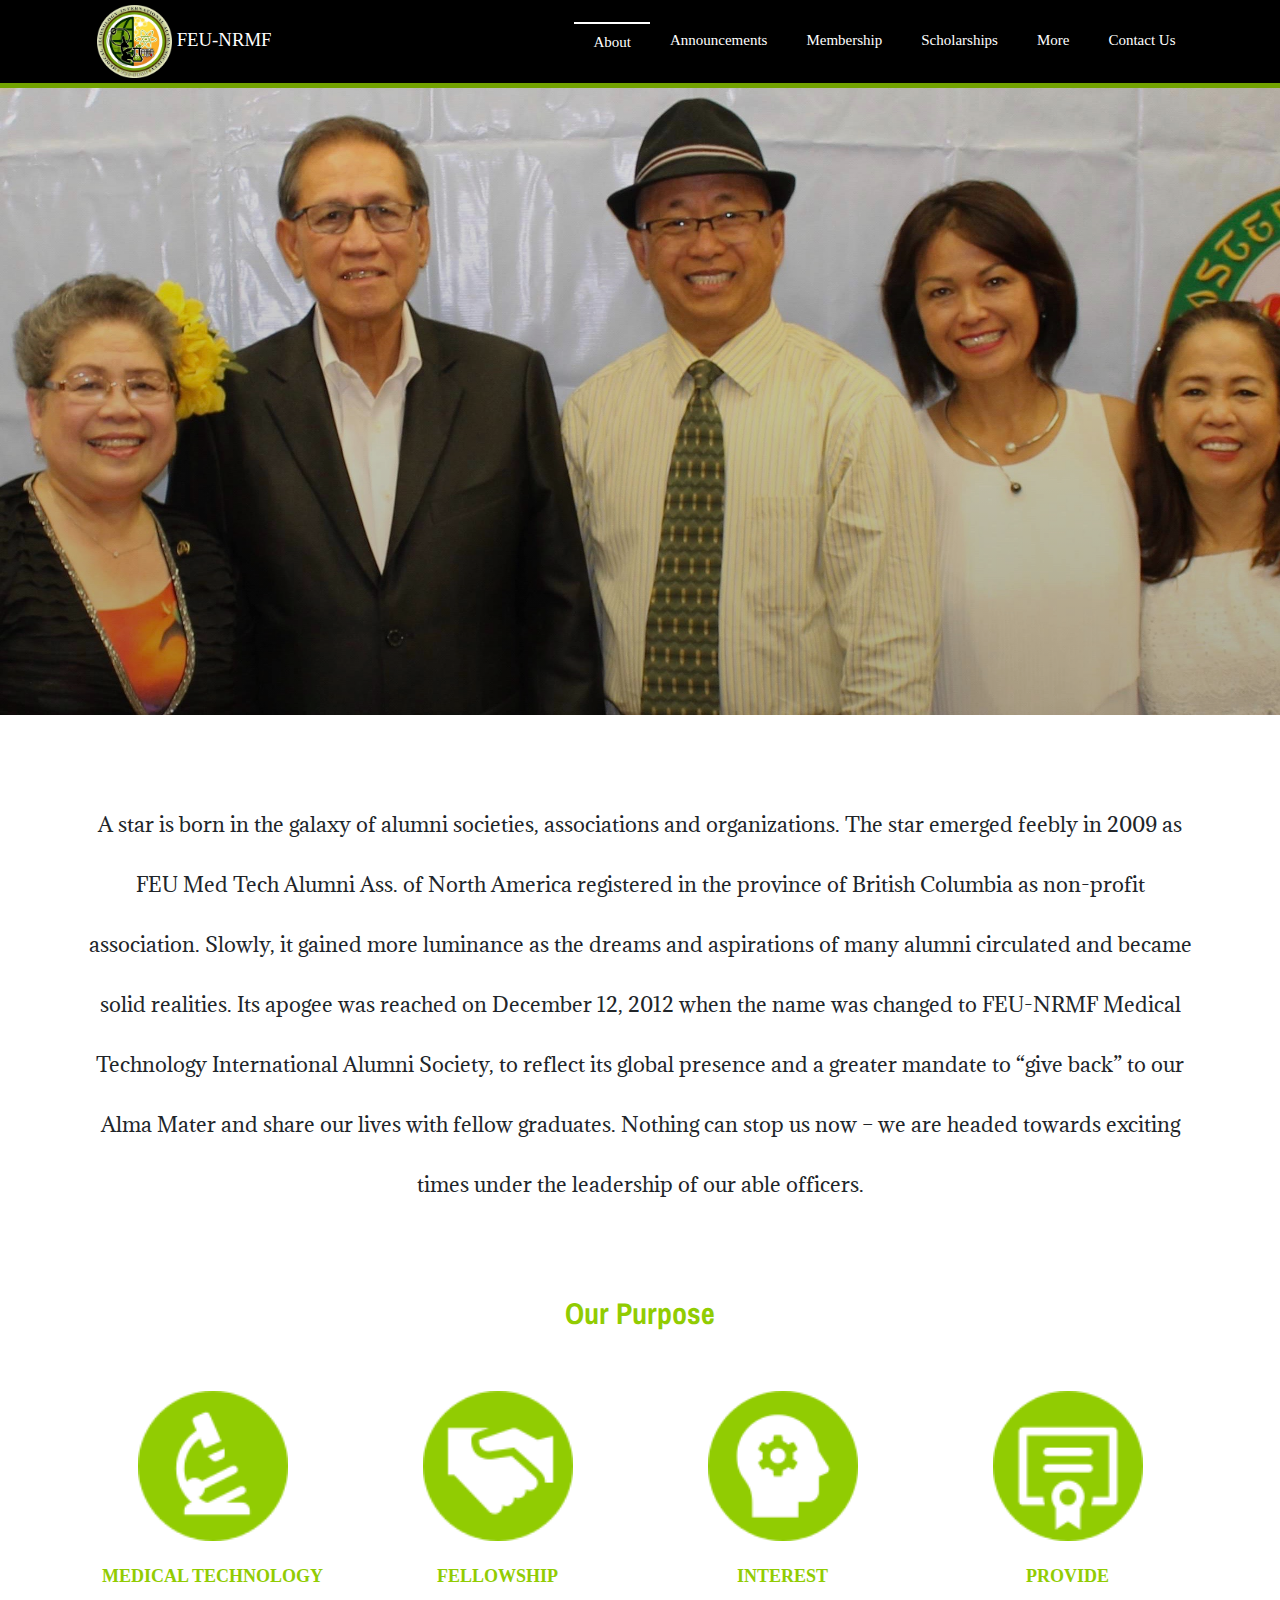
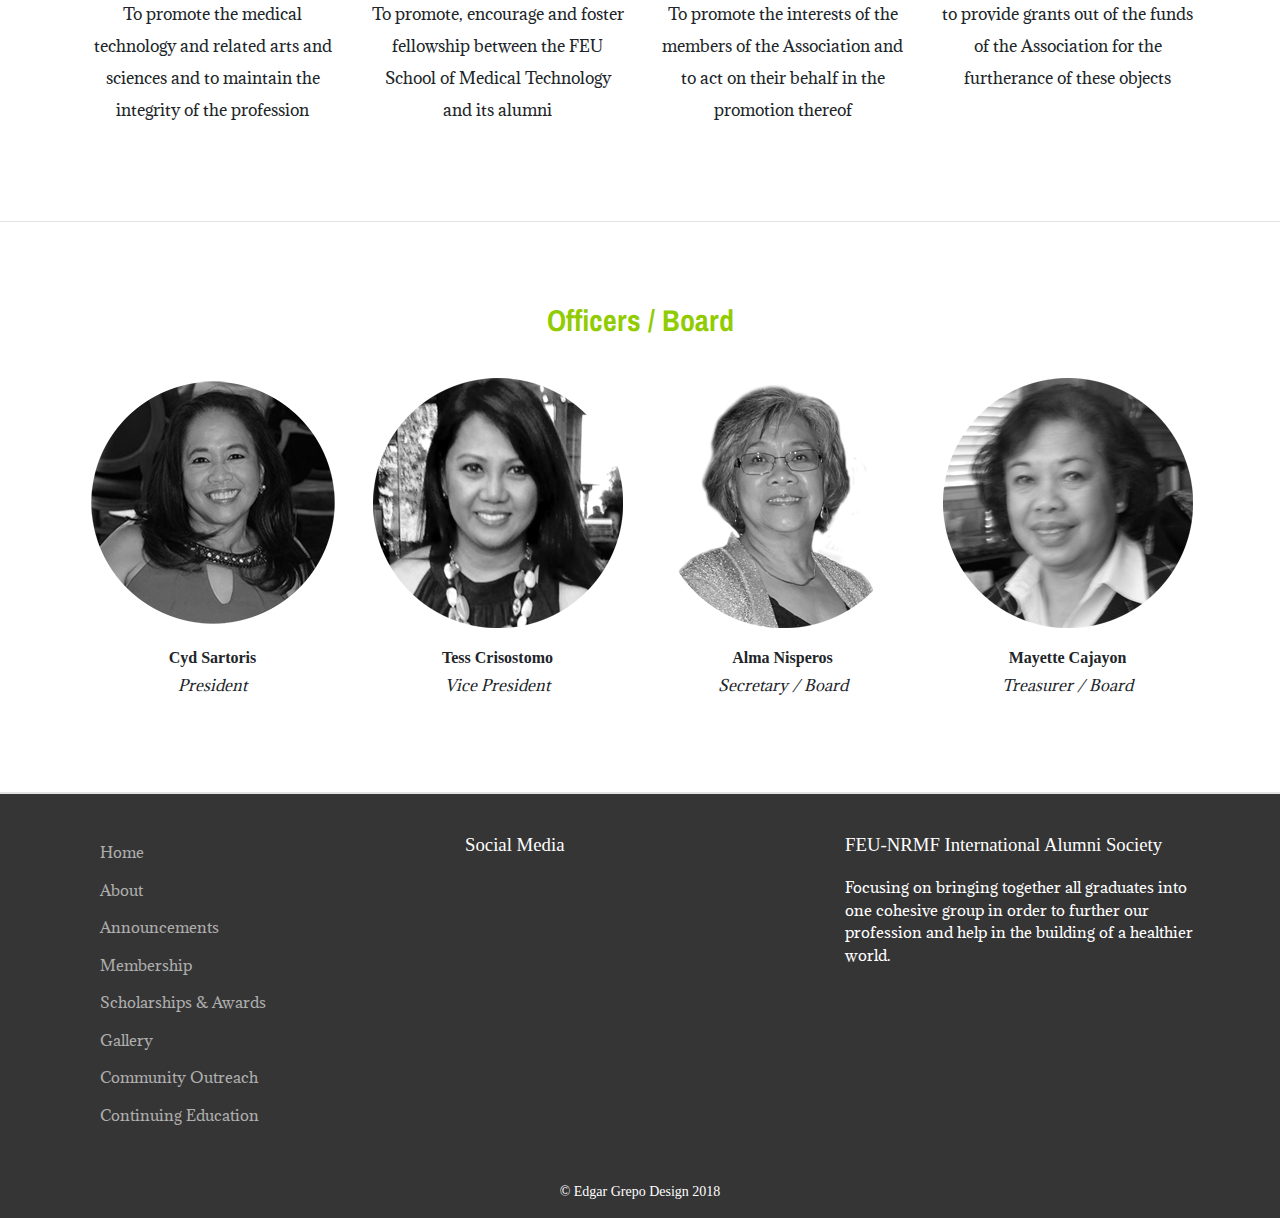
==== about.html @ 4cdd5576 "restarted project with differifferent design" ====
<!DOCTYPE html>
<html lang="en">
<head>
    <meta http-equiv="Content-Type" content="text/html" charset="UTF-8">
    <meta charset="UTF-8">
    <meta name="viewport" content="width=device-width, initial-scale=1.0">
    <meta name="description" content="">
    <meta name="author" content="">

    <meta http-equiv="X-UA-Compatible" content="ie=edge">
    <title>FEU-NRMF International Alumni Society</title>
    <link rel="icon" href="assets/img/feu-international-logo.png">
    <link rel="stylesheet" href="assets/css/fontawesome/css/fontawesome.css">
    <link rel="stylesheet" href="assets/css/bootstrap.css">
    <link rel="stylesheet" href="https://use.fontawesome.com/releases/v5.1.0/css/all.css" integrity="sha384-lKuwvrZot6UHsBSfcMvOkWwlCMgc0TaWr+30HWe3a4ltaBwTZhyTEggF5tJv8tbt" crossorigin="anonymous">
    <link rel="stylesheet" href="assets/css/custom.css">

    <link href="https://fonts.googleapis.com/css?family=Homenaje" rel="stylesheet">
    <link href="https://fonts.googleapis.com/css?family=Adamina" rel="stylesheet">
    <link href="https://fonts.googleapis.com/css?family=Archivo+Narrow" rel="stylesheet">



    <!--[if lt IE9]>
    <script src="https://oss.maxcdn.com/html5shiv/3.7.2/html5shiv.min.js"></script>
    <script src="https://oss.maxcdn.com/respond/1.4.2/respond.min.js"></script>
    <![endif]-->
</head>

<body>

    <header class="site-header">
    
        <nav class="navbar navbar-expand-lg navbar-custom fixed-top">
            <div class="container">
                    <a href="index.html" class="navbar-brand">
                        <img src="assets/img/feu-international-logo.png" alt="navbar brand logo" width="75px"> FEU-NRMF
                    </a><!-- end navbar brand -->

                    <button class="navbar-toggler" type="button" data-toggle="collapse" data-target="#myTogglerNav" aria-controls="myTogglerNav" aria-expanded="false" aria-label="Toggle Navigation">
                            <i class="fas fa-bars fa-lg"></i>
                    </button>

                    <div class="collapse navbar-collapse" id="myTogglerNav">
                        <ul class="navbar-nav ml-auto">
                            <li class="nav-item">
                                <a class="nav-link" href="index.html"><i class="fas fa-home"></i> <span class="sr-only">(current page)</span></a>
                            </li>
                            <li class="nav-item active">
                                <a href="who.html" class="nav-link">About</a>
                            </li>
                            <li class="nav-item">
                                <a href="announcements.html" class="nav-link">Announcements</a>
                            </li>
                            <li class="nav-item">
                                <a href="membership.html" class="nav-link">Membership</a>
                            </li>
                            <li class="nav-item">
                                <a href="scholarship.html" class="nav-link">Scholarships</a>
                            </li>
                            <li class="nav-item">
                                <a href="more.html" class="nav-link">More</a>
                            </li>
                            <li class="nav-item">
                                <a href="contact.html" class="nav-link">Contact Us</a>
                            </li>
                        </ul>
                    </div>

            </div><!-- end container -->
        </nav><!-- end nav -->
    </header><!-- endHeader -->

    <!--============================ PAGE FEATURE IMG ============================ -->

    <section class="page-feature-img">

    </section>

    <!--============================ ABOUT BLURB ============================ -->

    <section class="star">
        <div class="container">
            <p>A star is born in the galaxy of alumni societies, associations and organizations. The star emerged feebly in 2009 as FEU Med Tech Alumni Ass. of North America registered in the province of British Columbia as non-profit association. Slowly, it gained more luminance as the dreams and aspirations of many alumni circulated and became solid realities. Its apogee was reached on December 12, 2012 when the name was changed to FEU-NRMF Medical Technology International Alumni Society, to reflect its global presence and a greater mandate to “give back” to our Alma Mater and share our lives with fellow graduates. Nothing can stop us now – we are headed towards exciting times under the leadership of our able officers.</p>
        

        <div class="purpose">
            <h2 class="h-style">Our Purpose</h2>
                
                <div class="row">

                    <div class="purpose-icons col-sm-3">
                        <img src="assets/img/microscope.png" alt="microscope icon">
                        <h4>Medical Technology</h4>
                        <p>To promote the medical technology and related arts and sciences and to maintain the integrity of the profession</p>
                    </div><!-- col -->

                    <div class="purpose-icons col-sm-3">
                        <img src="assets/img/handshake.png" alt="handshake icon">
                        <h4>Fellowship</h4>
                        <p>To promote, encourage and foster fellowship between the FEU School of Medical Technology and its alumni</p>
                    </div><!-- col -->

                    <div class="purpose-icons col-sm-3">
                        <img src="assets/img/learning.png" alt="learning icon">
                        <h4>Interest</h4>
                        <p>To promote the interests of the members of the Association and to act on their behalf in the promotion thereof</p>
                    </div><!-- col -->

                    <div class="purpose-icons col-sm-3">
                        <img src="assets/img/diploma.png" alt="diploma icon">
                        <h4>Provide</h4>
                        <p>to provide grants out of the funds of the Association for the furtherance of these objects</p>
                    </div><!-- col -->

                    
                </div><!-- row -->
            </div><!-- purpose -->

        </div>
    </section><!-- star -->

    <section class="officers">
        <div class="container">
            <h2 class="h-style">Officers / Board</h2>

            <div class="row">
                
                <div class="officer-profile col-sm-3">
                    <img src="assets/img/cyd-pro.png" alt="president cyd photo">
                    <h4>Cyd Sartoris</h4>
                    <p>President</p>
                </div><!-- officer-profile -->
                
                <div class="officer-profile col-sm-3">
                    <img src="assets/img/tess-cristomo.png" alt="vice president tess photo">
                    <h4>Tess Crisostomo</h4>
                    <p>Vice President</p>
                </div><!-- officer-profile -->
                
                <div class="officer-profile col-sm-3">
                    <img src="assets/img/alma.png" alt="Treasurer alma photo">
                    <h4>Alma Nisperos</h4>
                    <p>Secretary / Board</p>
                </div><!-- officer-profile -->

                <div class="officer-profile col-sm-3">
                    <img src="assets/img/mayette.png" alt="Treasurer Mayette photo">
                    <h4>Mayette Cajayon</h4>
                    <p>Treasurer / Board</p>
                </div><!-- officer-profile -->

                        
            </div><!-- row -->
        </div><!-- container -->
    </section>
    

    <!--============================ FOOTER ============================ -->
    <footer>
        <div class="container">
            <div class="row">
                <div class="col-sm-4">
                    <nav class="nav flex-column">
                        <a class="nav-link" href="#">Home</a>
                        <a class="nav-link" href="#">About</a>
                        <a class="nav-link" href="#">Announcements</a>
                        <a class="nav-link" href="#">Membership</a>                        
                        <a class="nav-link" href="#">Scholarships & Awards</a>             
                        <a class="nav-link" href="#">Gallery</a>                                   
                        <a class="nav-link" href="#">Community Outreach</a>                        
                        <a class="nav-link" href="#">Continuing Education</a>                        
                    </nav>
                </div><!-- end col -->

                <div class="col-sm-4">
                    <div class="footer-social-media">
                        <h5>Social Media</h5>
                        <a href="https://www.facebook.com/FEU.NRMFmtias">
                            <i class="fab fa-facebook fa-4x"></i>
                        </a>
                    </div><!-- footer-social-media -->
                </div>

                <div class="col-sm-4">
                    <div class="footer-blurb">
                        <h5>FEU-NRMF International Alumni Society</h5>
                        <p>Focusing on bringing together all graduates into one cohesive group in order to further our profession and help in the building of a healthier world.</p>
                    </div>
                </div><!-- col -->
            </div><!-- row -->
        </div><!-- container -->
        
    </footer><!-- footer -->
    <section class="footer-copyright">
        <h5>&copy; Edgar Grepo Design 2018</h5>
    </section><!-- footer-copyright -->
    
    <script src="https://ajax.googleapis.com/ajax/libs/jquery/3.3.1/jquery.min.js"></script>
    <script src="assets/js/jquery-3.3.1.min.js"></script>
    <script src="https://cdnjs.cloudflare.com/ajax/libs/popper.js/1.14.3/umd/popper.min.js" integrity="sha384-ZMP7rVo3mIykV+2+9J3UJ46jBk0WLaUAdn689aCwoqbBJiSnjAK/l8WvCWPIPm49" crossorigin="anonymous"></script>
    <script src="assets/js/bootstrap.min.js"></script>
    <script src="assets/js/main.js"></script>

</body>

</html>
---- assets/css/custom.css ----
* {
    font-family: 'Adamina', sans-serif;
    margin: 0;
    padding: 0;
    font-size: 15px;
}


/********* GLOBAL *********/
.navbar {
    padding: 0;
}

.h-style {
    font-family: 'Archivo Narrow';
    color: #91cc02;
    font-weight: 800;
}

.btn {
    font-family: 'Raleway';
}

.btn-orn {
    background-color: orange;
    color: white;
}

.btn-orn:hover {
    color: white;
    position: relative;
    left:1px;
}

.btn-xl {
    padding: 15px 60px;
    font-size: 14px;
    font-weight: 700;
}
.active {
    border-top: 2px solid white;
}

footer  {
    background:#353535;
    padding: 40px 0;
    color: white;
 }
 
 footer h5 {
     color: white;
     font-family: "Raleway";
     margin-bottom: 20px;
 }
 
 footer a {
     color: #adadad;
 }

 footer a:hover {
     color: white;
 }
 
 footer a i {
     color: white;
 }
 
 footer a i:hover {
     color:#49a1ff;
 }
 
 .footer-copyright {
     background: #353535;
     text-align: center;
     color: white;
     padding: 10px 0;
     font-family: "Raleway";
 }
 
 .footer-copyright h5 {
     font-size: 14px;
 }



/******** HOME ********/



.navbar-custom {
    background-color: black;
    
}
.navbar a {
    color: white;
    font-family: 'Raleway';
    margin: 0 12px;
}

.navbar a:hover {
    position: relative;
    left: 1px;
}

.active:hover {
    border-top: 2px solid #72a200;
    color:#72a200;
    transition: all 0.s ease;
    position: relative;
    left: 1px;
}

.navbar {
    border-bottom: 5px solid #72a200;
}

.navbar-toggler i {
    color: white;
}

nav.navbar.shrink {
    width: 100%;
    min-height: 20px;
    box-shadow: 0 1px 0 0 #dadada;

    left: 0px;
    transition: all 1s ease;

}
nav.navbar.shrink .navbar-brand  img{
  width: 50px;
  transition: all 0.5s ease;
}
nav.navbar.shrink a {
  font-size: 14px;
  padding-bottom: 10px !important;
  padding-top: 10px !important;
  transition: all 1s ease;
}
nav.navbar.shrink .navbar-toggler {
  margin: 8px 15px 8px 0;
  padding: 4px 5px;
  transition: all 1.5s ease;
}

.feature-img,
.page-feature-img {
    background-image: linear-gradient(rgba(0, 0, 0, 0.1), rgba(0, 0, 0, 0.3)), url("../img/feu-presidents.jpg");
    margin-top: 85px;
    height: 70vh;
    background-position: center;
    background-repeat: no-repeat;
    background-size: cover;
    position: relative;
}

.page-feature-img {
    background-image: linear-gradient(rgba(0, 0, 0, 0.1), rgba(0, 0, 0, 0.3)), url("../img/feu-presidents.jpg");
    width: 100%;
}

.hero-text {
    text-align: center;
    position: absolute;
    top: 50%;
    left: 50%;
    transform: translate(-50%, -50%);
    color: white;
    background-color: black;
    background-color: rgba(0, 0, 0, 0.3);
    padding: 40px 60px;
}

.hero-text h1 {
    color: white;
    opacity: 1;
    font-family: 'Raleway', sans-serif;
    font-size: 2.5em;
}

.hero-text p {
    font-size: 1.7em;
}

.quick-stats h3,
.quick-stats h4 {
    font-family: 'Raleway';
    font-weight: 800;
}

.quick-stats h3 {
    font-size: 40px;
}

.quick-stats h4 {
    text-transform: uppercase;
    font-size: 16px;
}

.quick-stats {
    text-align: center;
    color: white;
    background-color: #91cc02;
    padding: 40px 0;
}

.about-blurb p {
    text-align: center;
    font-size: 28px;
    line-height: 50px;
    padding: 80px 0;   
}

.quick-dir {
    padding: 40px 0;
    border-top: 1px solid #e5e5e5;
    border-bottom: 1px solid #e5e5e5;
    text-align: center;
}

.dir-item,
.dir-item-alt {
    border-bottom: 1px solid #e5e5e5;
    padding: 40px 0;
}


.quick-dir img {
    height: auto;
    max-height: 370px;
    width: 100%;
    padding: 0 15px;
}

.dir-item-alt + .dir-item {
    border-bottom: none;
}

.dir-content {
    line-height: 2em;
}
.dir-content h2 {
    margin-bottom: 30px;
    font-size: 32px;
}

.dir-content p {
    margin-bottom: 30px;
}

.more-todo  {
    text-align: center;
    padding: 40px 0 150px;
}

.more-todo h1 {
    font-family: 'Raleway';
    font-size: 36px;
    margin-bottom: 40px;
}

.more-option {
    padding: 0 15px;
}

.more-option a {
    text-decoration: none;
}
.more-option a:hover {
    position: relative;
    left: 2px;
    bottom:2px;
}

.more-option h3 {
    font-size: 24px;
    text-decoration: none;
    margin-bottom: 10px;
    color: orange;
}

.more-option img {
    width:100%;
    max-height: 250px;
    height: auto;
    margin-bottom: 15px;
}

.star p {
    font-size: 20px;
    line-height: 60px;
     
}

.star, .officers {
    text-align: center;
    padding: 80px 0;  
    border-bottom: 2px solid #e3e3e3;
}

.star h2 {
    margin: 80px 0 60px;
}

.star {
    border-bottom: 1px solid #e3e3e3;
}

.purpose-icons img {
    width: 150px;
}

.purpose-icons h4 {
    font-size: 18px;
    font-family: 'Raleway';
    margin: 25px 0 10px;
    text-transform: uppercase;
    color: #91cc02;
    font-weight: 700;
}

.purpose-icons p {
    font-size: 16px;
    line-height: 2em;
}


.officers h2 {
    text-align: center;
    margin-bottom: 40px;
}

.officer-profile {
    text-align: center;
}

.officer-profile img {
    margin-bottom: 20px;
}

.officer-profile h4 {
    font-family: 'Raleway';
    font-size: 16px;
    font-weight: 700;
}

.officer-profile p {
    font-style: italic;
}
/* iPads (portrait and landscape) ----------- */
@media only screen and (min-device-width : 768px) and (max-device-width : 1024px) {

    .feature-img {
        height: 400px;
    }


    
/* Styles */
}

/* Smartphones (portrait and landscape) ----------- */
@media only screen and (min-device-width : 320px) and (max-device-width : 480px) {

    .feature-img {
        height: 220px;
    }
    .hero-text {
        width: 80%;
    }
    .hero-text h1 {
        font-size: 1.5em;
    }

    .hero-text p {
        font-size: 1em;
    }


    .about-blurb p {
        font-size: 18px;
    }

    .dir-item img {
        margin: 15px 0;
    }

    .dir-content {
        margin-bottom: 20px;
    }

    .more-option {
        margin: 35px 0;
    }

    .footer-social-media {
        margin: 40px 0;
    }
/* Styles */
}
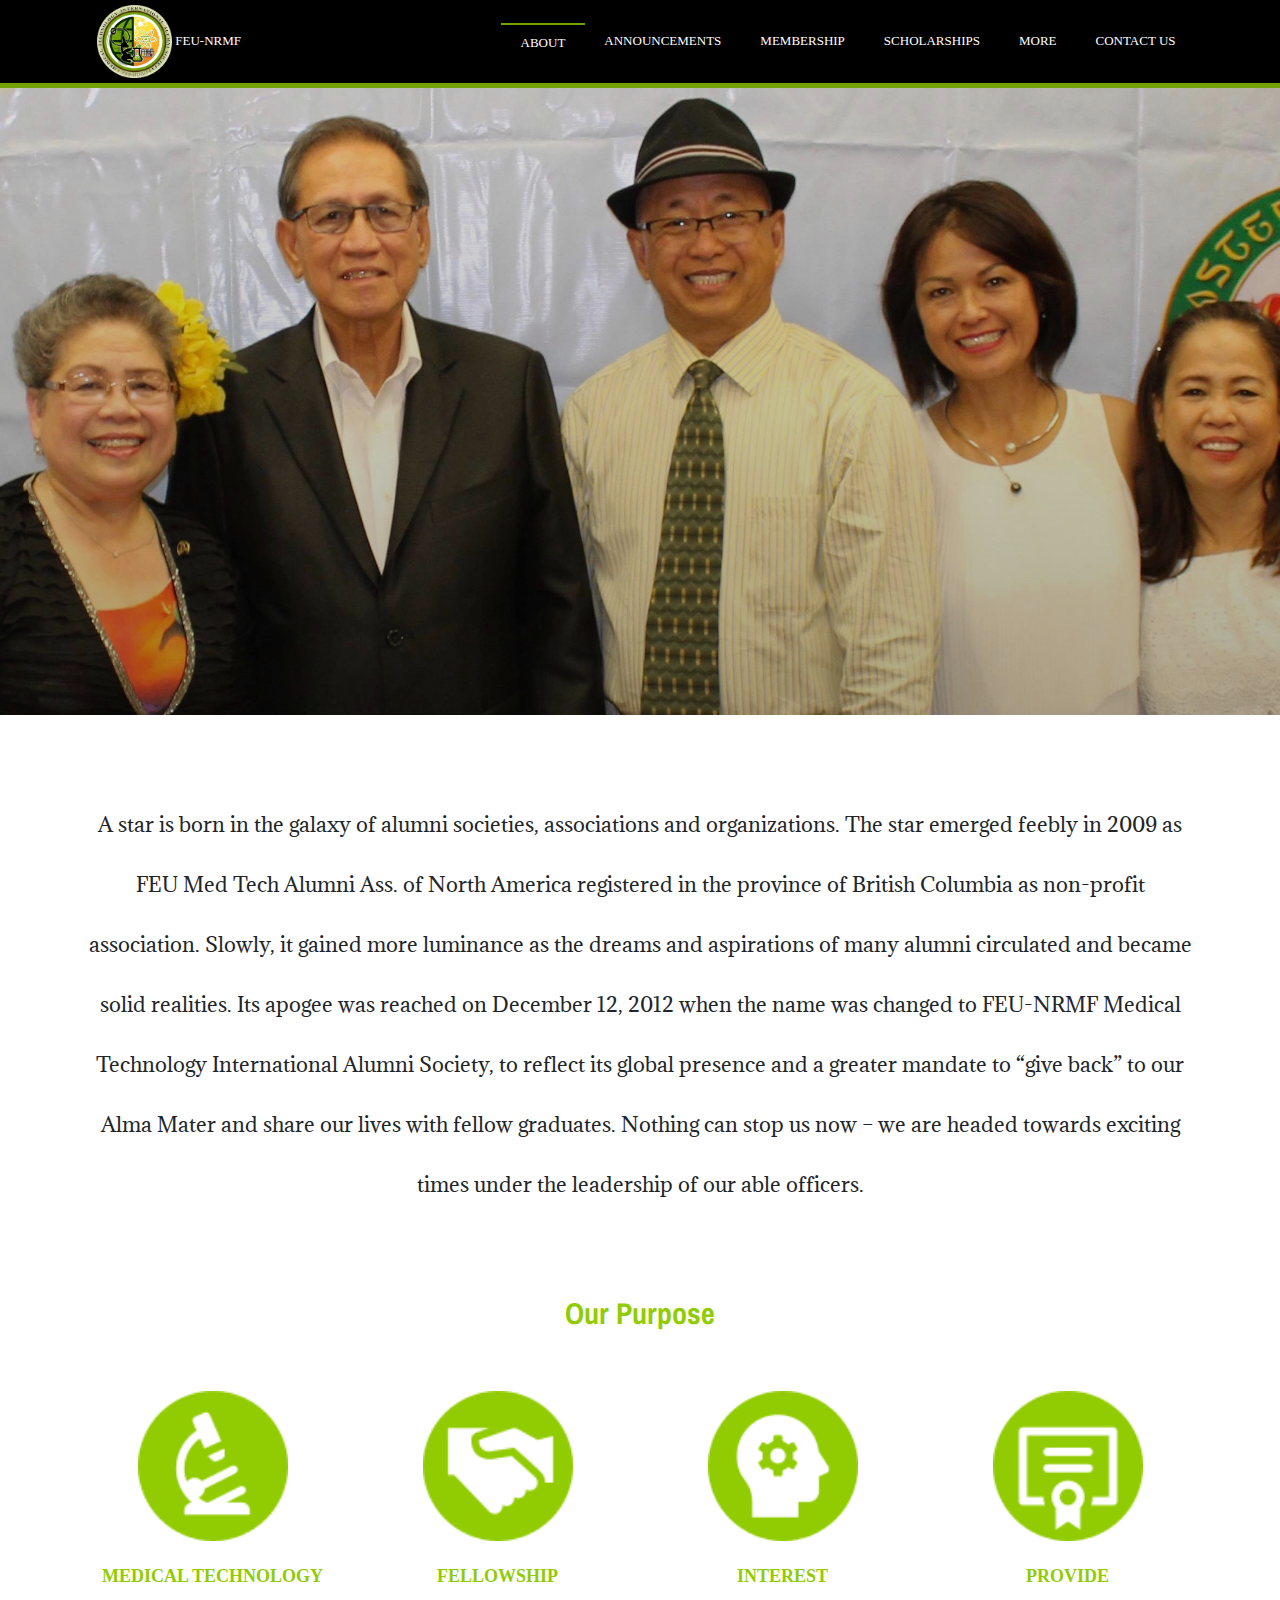
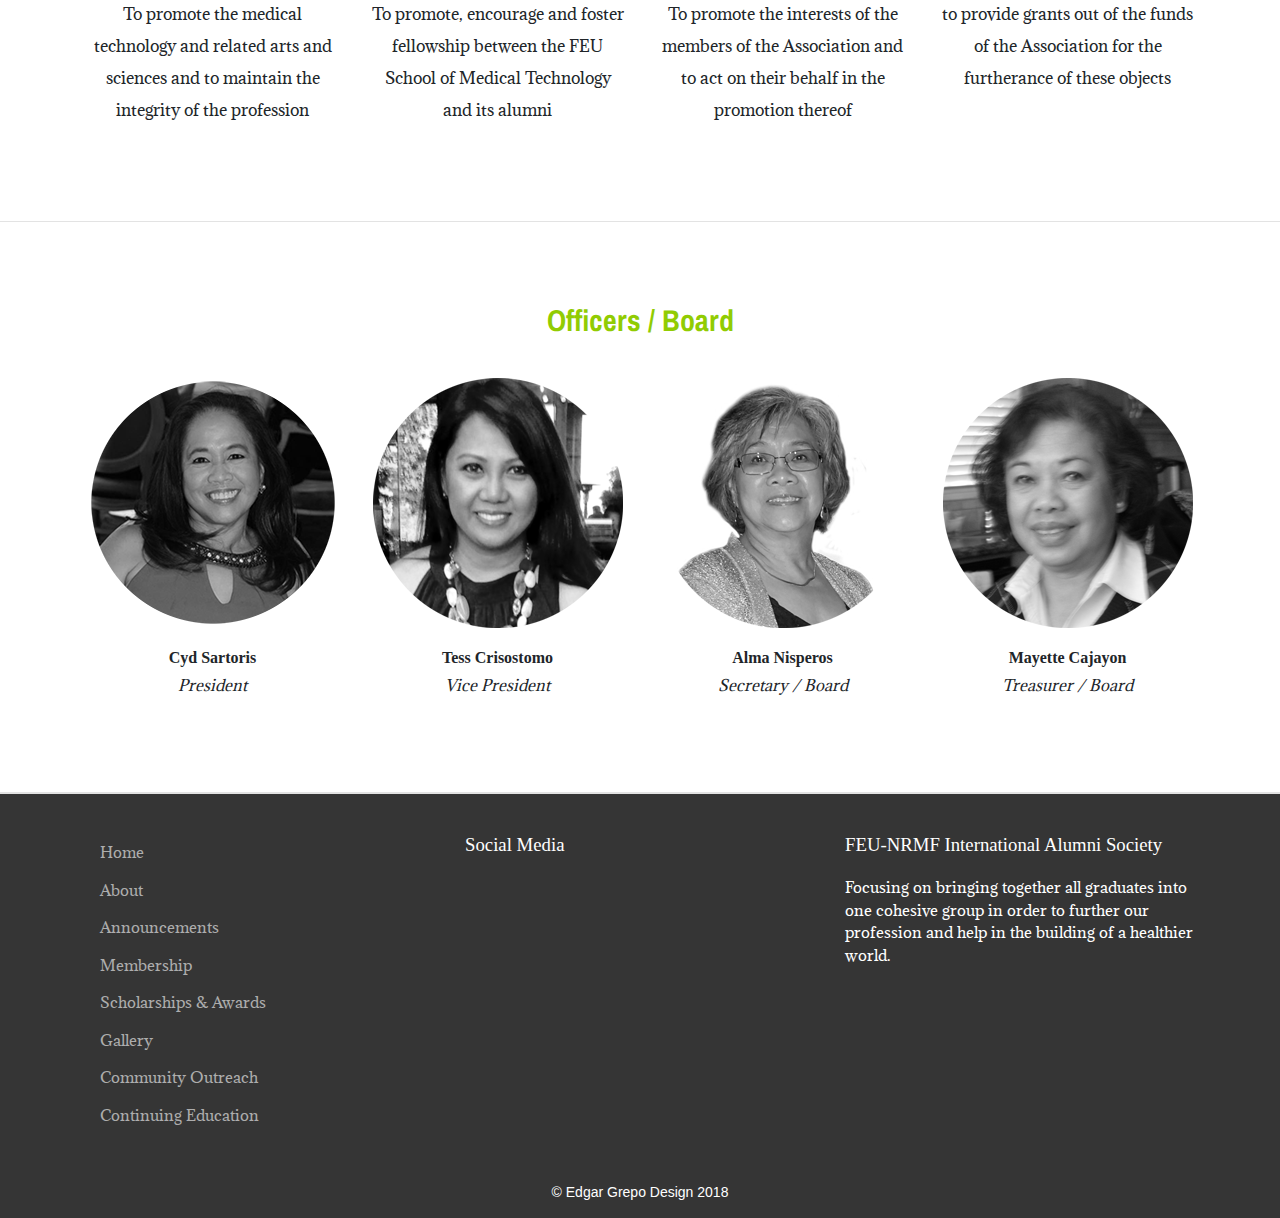
==== commit 2924b4fd: "finished scholarship, membership, announcements, blog pages" ====
--- a/about.html
+++ b/about.html
@@ -79,7 +79,7 @@
 
     <!--============================ ABOUT BLURB ============================ -->
 
-    <section class="star">
+    <section class="content">
         <div class="container">
             <p>A star is born in the galaxy of alumni societies, associations and organizations. The star emerged feebly in 2009 as FEU Med Tech Alumni Ass. of North America registered in the province of British Columbia as non-profit association. Slowly, it gained more luminance as the dreams and aspirations of many alumni circulated and became solid realities. Its apogee was reached on December 12, 2012 when the name was changed to FEU-NRMF Medical Technology International Alumni Society, to reflect its global presence and a greater mandate to “give back” to our Alma Mater and share our lives with fellow graduates. Nothing can stop us now – we are headed towards exciting times under the leadership of our able officers.</p>
         
@@ -118,7 +118,7 @@
             </div><!-- purpose -->
 
         </div>
-    </section><!-- star -->
+    </section><!-- content -->
 
     <section class="officers">
         <div class="container">
--- a/assets/css/custom.css
+++ b/assets/css/custom.css
@@ -7,8 +7,21 @@
 
 
 /********* GLOBAL *********/
+h1, h2, h3, h4, h5 {
+    font-family: 'Raleway', sans-serif;
+}
+
+.dropdown-menu {
+    background: black;
+}
+
+.dropdown-item:hover {
+    background: transparent;
+    color: white;
+}
 .navbar {
     padding: 0;
+    text-transform: uppercase;
 }
 
 .h-style {
@@ -17,6 +30,11 @@
     font-weight: 800;
 }
 
+
+.dwn-btn:hover {
+    color: white;
+}
+
 .btn {
     font-family: 'Raleway';
 }
@@ -38,7 +56,7 @@
     font-weight: 700;
 }
 .active {
-    border-top: 2px solid white;
+    border-top: 2px solid #72a200;
 }
 
 footer  {
@@ -81,7 +99,44 @@
      font-size: 14px;
  }
 
-
+ /******* FORMS ********/
+
+form {
+    background: #f8f9fa;
+    padding: 20px;
+    margin: 40px 0;
+}
+label {
+    display: block;
+    font-weight: bold;
+}
+
+input[type="text"],
+input[type="email"],
+input[type="url"],
+input[type="password"],
+input[type="search"],
+textarea {
+    color: #666;
+    border: 1px solid #ccc;
+    -webkit-border-radius: 3px;
+    -moz-border-radius: 3px;
+    border-radius: 3px;
+    display: block;
+    -webkit-box-sizing: border-box;
+    -moz-box-sizing: border-box;
+    box-sizing: border-box;
+    width: 100%;
+    padding: 6px 12px;
+}
+
+.form-group {
+    margin-bottom: 20px;
+}
+
+.form-check-label {
+    font-weight: normal;
+}
 
 /******** HOME ********/
 
@@ -94,7 +149,9 @@
 .navbar a {
     color: white;
     font-family: 'Raleway';
+    font-size: 13px;
     margin: 0 12px;
+    font-weight: 400;
 }
 
 .navbar a:hover {
@@ -141,6 +198,10 @@
   margin: 8px 15px 8px 0;
   padding: 4px 5px;
   transition: all 1.5s ease;
+}
+
+.nav-item:hover {
+    right: 2px;
 }
 
 .feature-img,
@@ -286,23 +347,24 @@
     margin-bottom: 15px;
 }
 
-.star p {
+.content p {
     font-size: 20px;
     line-height: 60px;
      
 }
 
-.star, .officers {
+.content, .officers, .award-form,
+.excellence-awards, .scholars {
     text-align: center;
     padding: 80px 0;  
     border-bottom: 2px solid #e3e3e3;
 }
 
-.star h2 {
+.content h2 {
     margin: 80px 0 60px;
 }
 
-.star {
+.content {
     border-bottom: 1px solid #e3e3e3;
 }
 
@@ -325,7 +387,8 @@
 }
 
 
-.officers h2 {
+.officers h2,
+.award-form {
     text-align: center;
     margin-bottom: 40px;
 }
@@ -347,6 +410,217 @@
 .officer-profile p {
     font-style: italic;
 }
+
+/******* ANNOUNCEMENTS   ****** */
+.search-form {
+    margin: 0;
+}
+
+#announcements, #membership, #post-page {
+    margin-top: 82px;
+    padding: 60px 0;
+}
+
+#primary {
+    padding-top: 40px;
+	padding-bottom: 40px;
+}
+
+.card-img-top {
+    height: auto;
+    /* max-height: 150px;  */
+}
+
+.post {
+    margin-bottom: 20px;
+    padding-right: 20px;
+}
+
+.post header h3 {
+    color: #91cc02;
+    font-weight: 700;
+}
+.post-image {
+    max-height: auto;
+    width: 100%;
+    overflow: hidden;
+}
+
+.post-excerpt {
+    background-color: #f9f9f9;
+}
+
+.card {
+    border: none;
+}
+
+.widget {
+    position: relative;
+    /* border: solid 1px #ddd; */
+    background: #f9f9f9;
+    margin: 0 0 40px;
+    /* -webkit-border-radius: 4px;
+    -moz-border-radius: 4px;
+    border-radius: 4px; */
+}
+
+
+.widget {
+    padding: 20px;
+}
+
+.widget a {
+    color: #007bff;
+    font-family: 'Raleway', sans-serif;
+}
+
+.widget ul {
+    list-style: none;
+    margin: 0;
+    padding: 0;
+}
+
+.widget ul li {
+    margin: 0 0 5px;
+}
+
+.widget ul li:hover {
+    position: relative;
+    left: 1px;
+}
+
+/******* POSTS   *******/
+
+.post-image {
+	height: auto;
+}
+
+
+.post .post-excerpt,
+.post .post-body,
+#comments .comments-wrap {
+    padding: 20px;
+}
+
+.post-body {
+    line-height: 30px;
+}
+
+.post header h1,
+.post header h3,
+.widget h4 {
+    margin: 10px 0 20px;
+    
+}
+
+.post header h1 {
+    font-size: 34px;
+    font-weight: 700;
+    margin: 10px 0 25px;
+}
+
+
+.post-details {
+    font-size: 12px;
+    width: 100%;
+    border-bottom: solid 1px #ddd;
+    border-top: solid 1px #ddd;
+    padding: 20px 0;
+    margin: 20px 0 35px;
+}
+
+.post-details i.fas {
+    padding-left: 10px;
+}
+
+.post-details i.fas:first-child {
+    padding: 0;
+}
+
+
+/******* MEMBERSHIP   ****** */
+#membership {
+    line-height: 2em;
+}
+
+#membership h4 {
+    margin: 30px 0px 15px;
+}
+
+.member-details {
+    margin-bottom: 20px;
+}
+
+.member-details li {
+    margin-bottom: 20px;
+}
+
+
+/******* MEMBERSHIP   ****** */
+
+.document-icons img {
+    width: 150px;
+}
+
+.document-icons h4 {
+    font-size: 18px;
+    font-family: 'Raleway';
+    margin: 25px 0 10px;
+    text-transform: uppercase;
+    color: black;
+    font-weight: 700;
+    margin-bottom: 20px;
+}
+
+.document-icons a {
+    font-family: 'Raleway';
+    text-decoration: none;
+    padding: 10px 20px;
+    /* background: orange; */
+    color: white;
+    border-radius: 5px;
+}
+.award-form {
+    text-align: left;
+}
+
+.award-form h2 {
+    margin-bottom: 20px;
+    text-align: center;
+}
+.award-form p {
+    font-size: 20px;
+    margin-bottom: 20px;
+    text-align: center;
+}
+
+.scholars h1 {
+    text-align: center;
+    margin: 20px 0 40px;
+}
+
+.scholar {
+    text-align: center;
+    vertical-align: top;
+    margin-bottom: 60px;
+}
+
+.scholar img {
+    margin-bottom: 20px;
+    max-width: 200px;
+}
+
+.scholar h4 {
+    font-family: 'Raleway';
+    font-size: 16px;
+    font-weight: 700;
+}
+
+.scholar p {
+    font-style: italic;
+    margin: 5px 0;
+}
+
 /* iPads (portrait and landscape) ----------- */
 @media only screen and (min-device-width : 768px) and (max-device-width : 1024px) {
 
